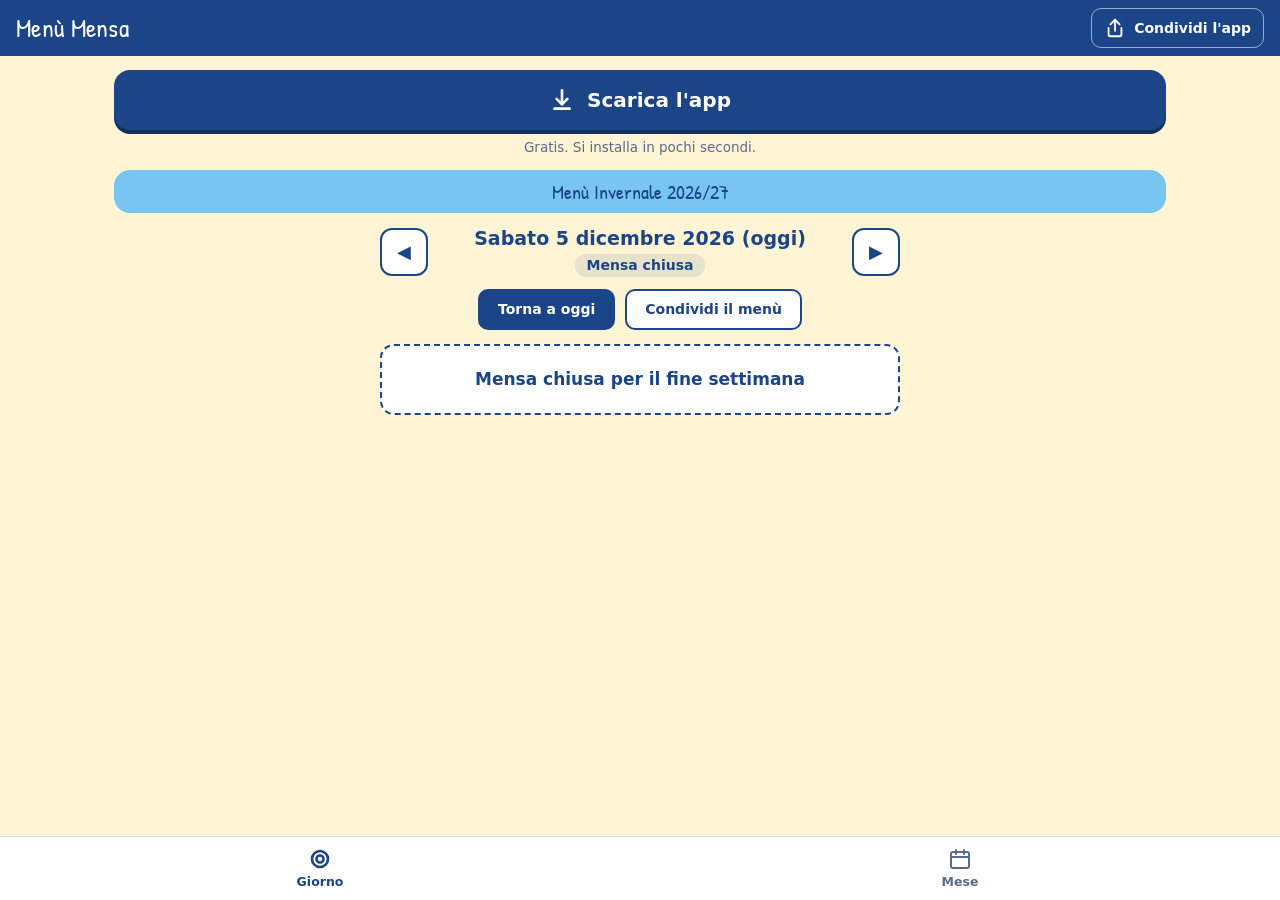
==== index.html @ 9087b8a7 "Add files via upload" ====
<!DOCTYPE html>
<html lang="it">
<head>
  <meta charset="utf-8">
  <meta name="viewport" content="width=device-width, initial-scale=1, viewport-fit=cover">
  <title>Menù Mensa</title>
  <meta name="description" content="Il menù della mensa scolastica, ogni giorno e ogni mese.">
  <meta name="theme-color" content="#1c4587">
  <link rel="manifest" href="manifest.webmanifest">
  <link rel="icon" type="image/png" href="icons/icon-192.png">
  <link rel="apple-touch-icon" href="icons/apple-touch-icon.png">
  <meta name="apple-mobile-web-app-capable" content="yes">
  <meta name="mobile-web-app-capable" content="yes">
  <meta name="apple-mobile-web-app-title" content="Menù Mensa">
  <meta name="apple-mobile-web-app-status-bar-style" content="black-translucent">
  <link rel="preconnect" href="https://fonts.googleapis.com">
  <link rel="preconnect" href="https://fonts.gstatic.com" crossorigin>
  <link href="https://fonts.googleapis.com/css2?family=Patrick+Hand&display=swap" rel="stylesheet">
  <link rel="stylesheet" href="style.css">
</head>
<body>

<header class="barra">
  <h1 class="barra-titolo">Menù Mensa</h1>
  <button class="btn-icona" id="btn-condividi-app" aria-label="Condividi l'app con gli altri genitori">
    <svg viewBox="0 0 24 24" width="22" height="22" fill="none" stroke="currentColor" stroke-width="2" stroke-linecap="round" stroke-linejoin="round" aria-hidden="true"><path d="M12 15V3"/><path d="M7 8l5-5 5 5"/><path d="M5 12v7a2 2 0 0 0 2 2h10a2 2 0 0 0 2-2v-7"/></svg>
    <span>Condividi l'app</span>
  </button>
</header>



<main class="contenuto">
  <div class="scarica" id="blocco-scarica" hidden>
    <button class="btn-scarica" id="btn-scarica">
      <svg viewBox="0 0 24 24" width="26" height="26" fill="none" stroke="currentColor" stroke-width="2.4" stroke-linecap="round" stroke-linejoin="round" aria-hidden="true"><path d="M12 3v12"/><path d="M7 11l5 5 5-5"/><path d="M5 20h14"/></svg>
      <span>Scarica l'app</span>
    </button>
    <p class="scarica-sotto">Gratis. Si installa in pochi secondi.</p>
  </div>

  <div class="stagione" id="stagione" role="status"></div>

  <!-- ========== VISTA GIORNALIERA ========== -->
  <section id="vista-oggi" aria-labelledby="data-titolo">
    <div class="nav-riga">
      <button class="btn-freccia" id="giorno-prec" aria-label="Giorno precedente">&#9664;</button>
      <div class="nav-centro">
        <h2 class="nav-titolo" id="data-titolo">Caricamento...</h2>
        <span class="chip" id="chip-settimana"></span>
      </div>
      <button class="btn-freccia" id="giorno-succ" aria-label="Giorno successivo">&#9654;</button>
    </div>
    <div class="azioni-riga">
      <button class="btn-pieno" id="giorno-oggi">Torna a oggi</button>
      <button class="btn-bordo" id="btn-condividi-giorno">Condividi il menù</button>
    </div>
    <div id="piatti" class="piatti"></div>
    <p id="nota-surgelati" class="nota" hidden>* prodotto surgelato</p>
  </section>

  <!-- ========== VISTA MENSILE ========== -->
  <section id="vista-mese" aria-labelledby="mese-titolo" hidden>
    <div class="nav-riga">
      <button class="btn-freccia" id="mese-prec" aria-label="Mese precedente">&#9664;</button>
      <div class="nav-centro">
        <h2 class="nav-titolo" id="mese-titolo">Mese</h2>
      </div>
      <button class="btn-freccia" id="mese-succ" aria-label="Mese successivo">&#9654;</button>
    </div>
    <div class="azioni-riga">
      <button class="btn-pieno" id="mese-oggi">Torna a oggi</button>
    </div>
    <div id="settimane" class="settimane"></div>
    <p id="nota-mese" class="nota">* prodotto surgelato &middot; tocca un giorno per aprirlo</p>
  </section>
</main>

<nav class="tabbar" aria-label="Sezioni">
  <button class="tab attiva" id="tab-oggi" aria-current="page">
    <svg viewBox="0 0 24 24" width="24" height="24" fill="none" stroke="currentColor" stroke-width="2" stroke-linecap="round" stroke-linejoin="round" aria-hidden="true"><circle cx="12" cy="12" r="8"/><circle cx="12" cy="12" r="3.5"/></svg>
    <span>Giorno</span>
  </button>
  <button class="tab" id="tab-mese">
    <svg viewBox="0 0 24 24" width="24" height="24" fill="none" stroke="currentColor" stroke-width="2" stroke-linecap="round" stroke-linejoin="round" aria-hidden="true"><rect x="3" y="5" width="18" height="16" rx="2"/><path d="M3 10h18"/><path d="M8 3v4"/><path d="M16 3v4"/></svg>
    <span>Mese</span>
  </button>
</nav>

<div class="guida" id="guida" role="dialog" aria-modal="true" aria-labelledby="guida-titolo" hidden>
  <div class="guida-scheda">
    <h2 id="guida-titolo" class="guida-titolo">Scarica l'app</h2>
    <ol id="guida-passi" class="guida-passi"></ol>
    <p id="guida-nota" class="guida-nota"></p>
    <button class="btn-pieno btn-largo" id="guida-chiudi">Ho capito</button>
  </div>
</div>

<div class="errore-app" id="errore-app" role="alert" hidden>
  <div class="errore-scheda">
    <p>L'app non si è caricata bene.</p>
    <button class="btn-pieno btn-largo" id="btn-ripara">Ripara e ricarica</button>
  </div>
</div>

<div id="toast" class="toast" role="status" aria-live="polite" hidden></div>

<script>
  // Rete di sicurezza: se l'app non parte, compare il pulsante per ripararla da soli
  (function () {
    function mostra() {
      var b = document.getElementById('errore-app');
      if (b && !document.documentElement.getAttribute('data-pronto')) b.hidden = false;
    }
    window.addEventListener('error', function () { setTimeout(mostra, 400); }, true);
    setTimeout(mostra, 4000);
    document.addEventListener('click', function (e) {
      if (!e.target || e.target.id !== 'btn-ripara') return;
      var fatto = false;
      function vai() { if (fatto) return; fatto = true; location.reload(); }
      setTimeout(vai, 2500);
      var p = [];
      if (navigator.serviceWorker && navigator.serviceWorker.getRegistrations) {
        p.push(navigator.serviceWorker.getRegistrations().then(function (r) {
          return Promise.all(r.map(function (x) { return x.unregister(); }));
        }));
      }
      if (window.caches && caches.keys) {
        p.push(caches.keys().then(function (k) {
          return Promise.all(k.map(function (x) { return caches.delete(x); }));
        }));
      }
      Promise.all(p).then(vai, vai);
    });
  })();
</script>
<script src="menu-data.js"></script>
<script src="app.js"></script>
</body>
</html>
---- style.css ----
:root {
  --blu: #1c4587;
  --blu-scuro: #14315f;
  --azzurro: #78c5f1;
  --crema: #fff4d4;
  --bianco: #ffffff;
  --inchiostro: #16284a;
  --tenue: #5a6a8a;
  --linea: #d6e0ef;
  --chiuso: #eef2f8;
  --oggi: #e0f2fe;
  --scritta: 'Patrick Hand', 'Bradley Hand', 'Segoe Print', cursive;
  --testo: system-ui, -apple-system, 'Segoe UI', Roboto, Helvetica, Arial, sans-serif;
  --alto-barra: 56px;
  --alto-tab: 64px;
}

* { box-sizing: border-box; -webkit-tap-highlight-color: transparent; }
[hidden] { display: none !important; }

html { height: 100%; }
body {
  margin: 0;
  min-height: 100%;
  background: var(--crema);
  color: var(--inchiostro);
  font-family: var(--testo);
  font-size: 16px;
  line-height: 1.35;
  padding-bottom: calc(var(--alto-tab) + env(safe-area-inset-bottom, 0px) + 12px);
}

button { font: inherit; color: inherit; cursor: pointer; }
button:focus-visible { outline: 3px solid var(--azzurro); outline-offset: 2px; }

/* ---------- barra in alto ---------- */
.barra {
  position: sticky;
  top: 0;
  z-index: 20;
  display: flex;
  align-items: center;
  justify-content: space-between;
  gap: 12px;
  min-height: calc(var(--alto-barra) + env(safe-area-inset-top, 0px));
  padding: env(safe-area-inset-top, 0px) 16px 0;
  background: var(--blu);
  color: #fff;
}
.barra-titolo { margin: 0; font-family: var(--scritta); font-size: 26px; font-weight: 400; letter-spacing: .3px; }
.btn-icona {
  display: inline-flex; align-items: center; gap: 8px;
  padding: 8px 12px;
  border: 1.5px solid rgba(255,255,255,.55);
  border-radius: 10px;
  background: transparent;
  color: #fff;
  font-size: 14px;
  font-weight: 600;
}
.btn-icona:active { background: rgba(255,255,255,.18); }

/* ---------- pulsante "Scarica l'app" ---------- */
.scarica { margin-bottom: 14px; text-align: center; }
.btn-scarica {
  width: 100%;
  min-height: 60px;
  display: flex; align-items: center; justify-content: center; gap: 12px;
  padding: 12px 18px;
  background: var(--blu); color: #fff;
  border: 0; border-radius: 16px;
  font-size: 20px; font-weight: 700;
  box-shadow: 0 4px 0 var(--blu-scuro);
}
.btn-scarica:active { transform: translateY(2px); box-shadow: 0 2px 0 var(--blu-scuro); }
.scarica-sotto { margin: 8px 0 0; font-size: 13.5px; color: var(--tenue); }

/* ---------- guida passo passo ---------- */
.guida {
  position: fixed; inset: 0; z-index: 40;
  display: flex; align-items: flex-end; justify-content: center;
  background: rgba(20, 49, 95, .62);
}
.guida-scheda {
  width: 100%; max-width: 520px;
  max-height: 92%; overflow-y: auto;
  padding: 20px 18px calc(18px + env(safe-area-inset-bottom, 0px));
  background: #fff;
  border-radius: 22px 22px 0 0;
}
.guida-titolo { margin: 0 0 14px; font-family: var(--scritta); font-size: 28px; font-weight: 400; color: var(--blu); text-align: center; }
.guida-passi { list-style: none; margin: 0; padding: 0; display: flex; flex-direction: column; gap: 12px; }
.guida-passo {
  display: flex; align-items: center; gap: 14px;
  padding: 12px 14px;
  background: var(--oggi);
  border-radius: 14px;
}
.guida-num {
  flex: none; width: 34px; height: 34px;
  display: grid; place-items: center;
  border-radius: 50%;
  background: var(--blu); color: #fff;
  font-weight: 700; font-size: 18px;
}
.guida-testo { flex: 1; font-size: 17px; line-height: 1.3; color: var(--inchiostro); }
.guida-testo b { color: var(--blu); }
.guida-icona {
  flex: none; width: 46px; height: 46px;
  display: grid; place-items: center;
  background: #fff; color: var(--blu);
  border: 1.5px solid var(--linea); border-radius: 10px;
}
.guida-nota { margin: 14px 2px 14px; font-size: 14.5px; color: var(--tenue); text-align: center; }
.btn-largo { width: 100%; padding: 14px; font-size: 17px; border-radius: 14px; }

/* ---------- contenuto ---------- */
.contenuto { max-width: 560px; margin: 0 auto; padding: 14px 14px 0; }

.stagione {
  font-family: var(--scritta);
  font-size: 20px;
  color: var(--blu);
  background: var(--azzurro);
  text-align: center;
  padding: 8px 12px;
  border-radius: 16px;
  margin-bottom: 14px;
}

.nav-riga { display: flex; align-items: center; justify-content: space-between; gap: 10px; }
.nav-centro { flex: 1; text-align: center; min-width: 0; }
.nav-titolo { margin: 0 0 4px; font-size: 19px; font-weight: 700; color: var(--blu); line-height: 1.2; }
.chip {
  display: inline-block;
  font-size: 14px; font-weight: 700;
  color: var(--blu);
  background: rgba(28, 69, 135, .1);
  padding: 2px 12px;
  border-radius: 20px;
}
.chip:empty { display: none; }

.btn-freccia {
  flex: none;
  width: 48px; height: 48px;
  display: grid; place-items: center;
  font-size: 18px;
  color: var(--blu);
  background: #fff;
  border: 2px solid var(--blu);
  border-radius: 12px;
}
.btn-freccia:active:not(:disabled) { background: var(--blu); color: #fff; }
.btn-freccia:disabled { opacity: .3; cursor: not-allowed; border-color: #b8c4d9; color: #8a97b0; }

.azioni-riga { display: flex; justify-content: center; gap: 10px; margin: 12px 0 14px; flex-wrap: wrap; }
.btn-pieno, .btn-bordo, .btn-testo {
  padding: 9px 18px;
  border-radius: 10px;
  font-size: 14px;
  font-weight: 700;
}
.btn-pieno { background: var(--blu); color: #fff; border: 2px solid var(--blu); }
.btn-bordo { background: #fff; color: var(--blu); border: 2px solid var(--blu); }
.btn-testo { background: transparent; color: var(--tenue); border: 2px solid transparent; }
.btn-pieno:active { background: var(--blu-scuro); }
.btn-bordo:active { background: var(--oggi); }

/* ---------- vista giorno ---------- */
.piatti { display: flex; flex-direction: column; gap: 8px; touch-action: pan-y; }
.piatto {
  display: flex; align-items: center; gap: 14px;
  background: #fff;
  border: 1.5px solid var(--blu);
  border-radius: 12px;
  padding: 10px 14px;
}
.piatto-emoji { flex: none; width: 36px; text-align: center; font-size: 28px; line-height: 1; }
.piatto-categoria { font-size: 12px; color: var(--blu); opacity: .65; letter-spacing: .3px; }
.piatto-nome { font-size: 17px; font-weight: 600; color: var(--blu); line-height: 1.25; }
.infanzia { display: block; margin-top: 2px; font-size: 13.5px; font-weight: 400; font-style: italic; color: var(--tenue); }

.chiuso-box {
  display: flex; flex-direction: column; align-items: center; gap: 10px;
  padding: 22px 16px;
  background: #fff;
  border: 2px dashed var(--blu);
  border-radius: 14px;
  text-align: center;
  color: var(--blu);
  font-size: 17px;
  font-weight: 600;
}
.img-weekend { width: 200px; height: 200px; object-fit: contain; }
.chiuso-img { width: 100%; max-width: 320px; height: auto; border-radius: 12px; }

.nota { margin: 14px 0 0; text-align: center; font-size: 13px; font-style: italic; color: #000; }

/* ---------- vista mese ---------- */
.settimane { display: flex; flex-direction: column; gap: 18px; }
.sett-titolo {
  display: flex; align-items: baseline; justify-content: space-between; gap: 8px;
  margin: 0 0 8px; padding: 0 2px;
  font-size: 15px; font-weight: 700; color: var(--blu);
}
.sett-titolo small { font-size: 13px; font-weight: 400; color: var(--tenue); }
.giorni { display: flex; flex-direction: column; gap: 8px; }

.giorno-card {
  display: flex; align-items: stretch; gap: 12px;
  width: 100%;
  text-align: left;
  background: #fff;
  border: 1.5px solid var(--linea);
  border-radius: 12px;
  padding: 10px 12px;
}
.giorno-card:active { border-color: var(--blu); }
.giorno-data {
  flex: none; width: 46px;
  display: flex; flex-direction: column; align-items: center; justify-content: flex-start;
  padding-top: 2px;
  color: var(--blu);
}
.giorno-data .gg { font-size: 12px; font-weight: 600; opacity: .75; }
.giorno-data .nn { font-size: 24px; font-weight: 700; line-height: 1.1; }
.giorno-menu { flex: 1; min-width: 0; font-size: 14.5px; line-height: 1.3; }
.giorno-menu div { padding: 1px 0; }
.giorno-menu .pane { color: var(--tenue); }
.giorno-menu small { display: block; font-size: 12.5px; font-style: italic; color: var(--tenue); }

.giorno-card.chiuso { background: var(--chiuso); border-color: transparent; }
.giorno-card.chiuso .giorno-menu { color: var(--tenue); font-style: italic; align-self: center; }
.giorno-card.oggi { background: var(--oggi); border: 2px solid #38bdf8; }
.giorno-card.oggi .giorno-data .nn { color: #0369a1; }

/* ---------- barra delle sezioni ---------- */
.tabbar {
  position: fixed; left: 0; right: 0; bottom: 0; z-index: 20;
  display: flex;
  height: calc(var(--alto-tab) + env(safe-area-inset-bottom, 0px));
  padding-bottom: env(safe-area-inset-bottom, 0px);
  background: #fff;
  border-top: 1px solid var(--linea);
}
.tab {
  flex: 1;
  display: flex; flex-direction: column; align-items: center; justify-content: center; gap: 3px;
  background: transparent; border: 0;
  color: var(--tenue);
  font-size: 12.5px; font-weight: 600;
}
.tab.attiva { color: var(--blu); }
.tab.attiva svg { stroke-width: 2.6; }

/* ---------- riparazione ---------- */
.errore-app {
  position: fixed; inset: 0; z-index: 50;
  display: flex; align-items: center; justify-content: center;
  padding: 20px;
  background: rgba(20, 49, 95, .7);
}
.errore-scheda {
  width: 100%; max-width: 360px;
  padding: 22px 18px;
  background: #fff;
  border-radius: 18px;
  text-align: center;
}
.errore-scheda p { margin: 0 0 16px; font-size: 18px; font-weight: 600; color: var(--blu); }

/* ---------- messaggio breve ---------- */
.toast {
  position: fixed; left: 50%; transform: translateX(-50%);
  bottom: calc(var(--alto-tab) + env(safe-area-inset-bottom, 0px) + 16px);
  z-index: 30;
  max-width: calc(100% - 32px);
  padding: 10px 16px;
  background: var(--blu-scuro); color: #fff;
  border-radius: 10px;
  font-size: 14px;
  text-align: center;
}

/* ---------- schermi larghi (tablet / computer) ---------- */
@media (min-width: 900px) {
  .contenuto { max-width: 1080px; }
  #vista-oggi { max-width: 520px; margin: 0 auto; }
  .giorni { display: grid; grid-template-columns: repeat(5, 1fr); gap: 10px; }
  .giorno-card { flex-direction: column; gap: 6px; height: 100%; }
  .giorno-data { flex-direction: row; width: auto; gap: 8px; align-items: baseline; padding: 0; }
  .giorno-data .nn { font-size: 20px; }
}

@media (prefers-reduced-motion: reduce) { * { transition: none !important; scroll-behavior: auto !important; } }
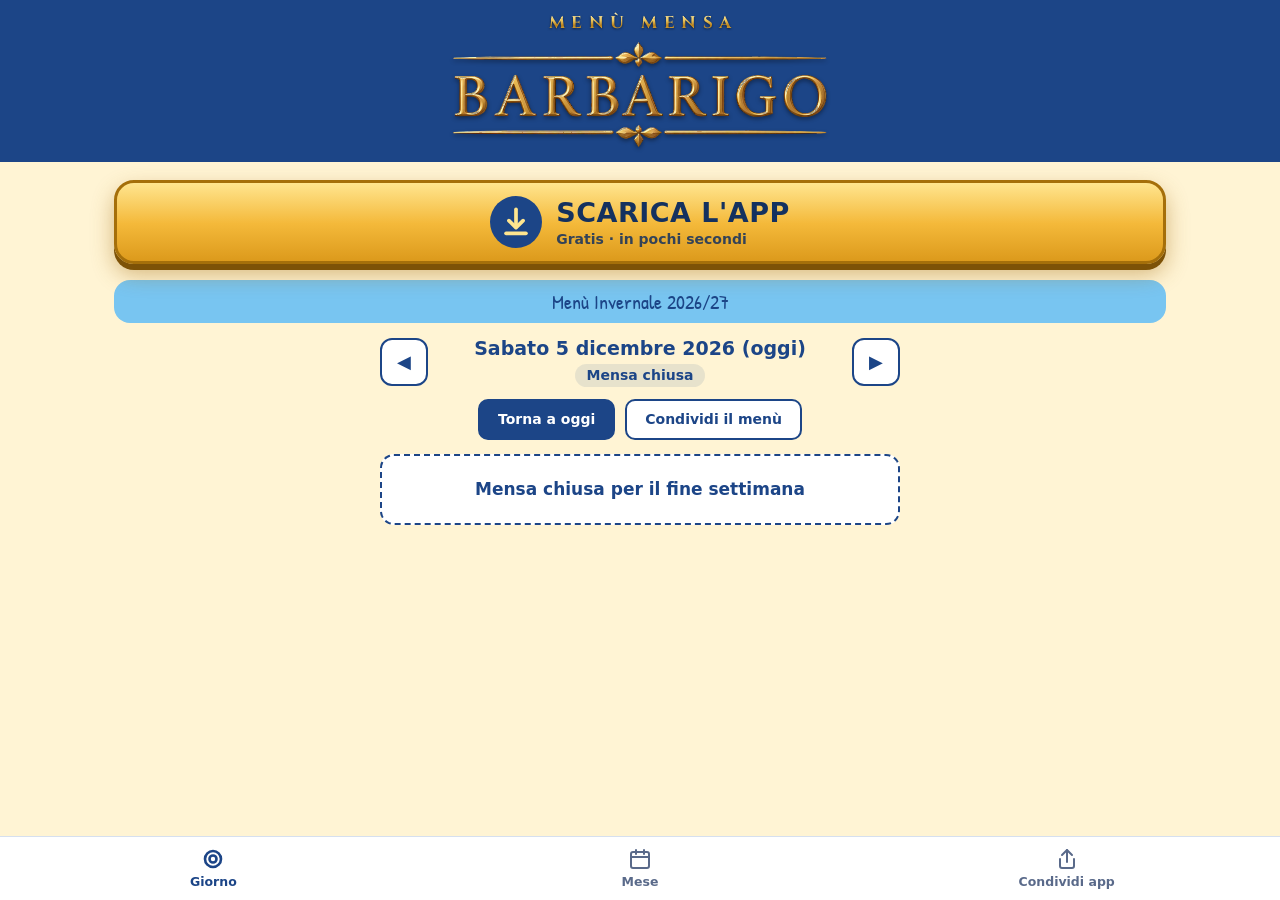
==== commit eb3cf9bb: "Add files via upload" ====
--- a/index.html
+++ b/index.html
@@ -2,12 +2,13 @@
 <html lang="it">
 <head>
   <meta charset="utf-8">
-  <meta name="viewport" content="width=device-width, initial-scale=1, viewport-fit=cover">
+  <meta name="viewport" content="width=device-width, initial-scale=1, minimum-scale=1, maximum-scale=1, user-scalable=no, viewport-fit=cover">
   <title>Menù Mensa</title>
   <meta name="description" content="Il menù della mensa scolastica, ogni giorno e ogni mese.">
   <meta name="theme-color" content="#1c4587">
   <link rel="manifest" href="manifest.webmanifest">
-  <link rel="icon" type="image/png" href="icons/icon-192.png">
+  <link rel="icon" type="image/png" sizes="48x48" href="icons/favicon-48.png">
+  <link rel="icon" type="image/png" sizes="192x192" href="icons/icon-192.png">
   <link rel="apple-touch-icon" href="icons/apple-touch-icon.png">
   <meta name="apple-mobile-web-app-capable" content="yes">
   <meta name="mobile-web-app-capable" content="yes">
@@ -15,17 +16,16 @@
   <meta name="apple-mobile-web-app-status-bar-style" content="black-translucent">
   <link rel="preconnect" href="https://fonts.googleapis.com">
   <link rel="preconnect" href="https://fonts.gstatic.com" crossorigin>
-  <link href="https://fonts.googleapis.com/css2?family=Patrick+Hand&display=swap" rel="stylesheet">
+  <link href="https://fonts.googleapis.com/css2?family=Patrick+Hand&family=Cinzel:wght@600;700&display=swap" rel="stylesheet">
   <link rel="stylesheet" href="style.css">
 </head>
 <body>
 
-<header class="barra">
-  <h1 class="barra-titolo">Menù Mensa</h1>
-  <button class="btn-icona" id="btn-condividi-app" aria-label="Condividi l'app con gli altri genitori">
-    <svg viewBox="0 0 24 24" width="22" height="22" fill="none" stroke="currentColor" stroke-width="2" stroke-linecap="round" stroke-linejoin="round" aria-hidden="true"><path d="M12 15V3"/><path d="M7 8l5-5 5 5"/><path d="M5 12v7a2 2 0 0 0 2 2h10a2 2 0 0 0 2-2v-7"/></svg>
-    <span>Condividi l'app</span>
-  </button>
+<header class="testata">
+  <h1 class="testata-titolo">
+    <span class="testata-menu">Menù Mensa</span>
+    <img class="testata-logo" src="img/barbarigo.png" alt="Barbarigo" width="737" height="216">
+  </h1>
 </header>
 
 
@@ -33,10 +33,14 @@
 <main class="contenuto">
   <div class="scarica" id="blocco-scarica" hidden>
     <button class="btn-scarica" id="btn-scarica">
-      <svg viewBox="0 0 24 24" width="26" height="26" fill="none" stroke="currentColor" stroke-width="2.4" stroke-linecap="round" stroke-linejoin="round" aria-hidden="true"><path d="M12 3v12"/><path d="M7 11l5 5 5-5"/><path d="M5 20h14"/></svg>
-      <span>Scarica l'app</span>
+      <span class="scarica-icona" aria-hidden="true">
+        <svg viewBox="0 0 24 24" width="34" height="34" fill="none" stroke="currentColor" stroke-width="2.6" stroke-linecap="round" stroke-linejoin="round"><path d="M12 3v12"/><path d="M7 11l5 5 5-5"/><path d="M5 20h14"/></svg>
+      </span>
+      <span class="scarica-testi">
+        <span class="scarica-titolo">SCARICA L'APP</span>
+        <span class="scarica-sotto">Gratis &middot; in pochi secondi</span>
+      </span>
     </button>
-    <p class="scarica-sotto">Gratis. Si installa in pochi secondi.</p>
   </div>
 
   <div class="stagione" id="stagione" role="status"></div>
@@ -71,8 +75,23 @@
     <div class="azioni-riga">
       <button class="btn-pieno" id="mese-oggi">Torna a oggi</button>
     </div>
-    <div id="settimane" class="settimane"></div>
-    <p id="nota-mese" class="nota">* prodotto surgelato &middot; tocca un giorno per aprirlo</p>
+    <div class="scroll-hint">&harr; Scorri di lato per vedere tutta la settimana</div>
+    <div class="calendar-wrapper">
+      <table class="calendar-table">
+        <thead>
+          <tr>
+            <th class="week-label-head">SETTIMANA</th>
+            <th>LUNEDÌ</th>
+            <th>MARTEDÌ</th>
+            <th>MERCOLEDÌ</th>
+            <th>GIOVEDÌ</th>
+            <th>VENERDÌ</th>
+          </tr>
+        </thead>
+        <tbody id="calendar-body"></tbody>
+      </table>
+    </div>
+    <p id="nota-mese" class="footer-note">*prodotto surgelato</p>
   </section>
 </main>
 
@@ -84,6 +103,10 @@
   <button class="tab" id="tab-mese">
     <svg viewBox="0 0 24 24" width="24" height="24" fill="none" stroke="currentColor" stroke-width="2" stroke-linecap="round" stroke-linejoin="round" aria-hidden="true"><rect x="3" y="5" width="18" height="16" rx="2"/><path d="M3 10h18"/><path d="M8 3v4"/><path d="M16 3v4"/></svg>
     <span>Mese</span>
+  </button>
+  <button class="tab" id="tab-condividi" aria-label="Condividi l'app con gli altri genitori">
+    <svg viewBox="0 0 24 24" width="24" height="24" fill="none" stroke="currentColor" stroke-width="2" stroke-linecap="round" stroke-linejoin="round" aria-hidden="true"><path d="M12 15V3"/><path d="M7 8l5-5 5 5"/><path d="M5 12v7a2 2 0 0 0 2 2h10a2 2 0 0 0 2-2v-7"/></svg>
+    <span>Condividi app</span>
   </button>
 </nav>
 
--- a/style.css
+++ b/style.css
@@ -18,9 +18,19 @@
 * { box-sizing: border-box; -webkit-tap-highlight-color: transparent; }
 [hidden] { display: none !important; }
 
-html { height: 100%; }
+html {
+  height: 100%;
+  width: 100%;
+  overflow-x: hidden;
+  touch-action: pan-x pan-y;          /* niente zoom con le dita ne' con il doppio tocco */
+  -webkit-text-size-adjust: 100%;
+  text-size-adjust: 100%;
+}
 body {
   margin: 0;
+  width: 100%;
+  overflow-x: hidden;
+  touch-action: pan-x pan-y;
   min-height: 100%;
   background: var(--crema);
   color: var(--inchiostro);
@@ -33,47 +43,61 @@
 button { font: inherit; color: inherit; cursor: pointer; }
 button:focus-visible { outline: 3px solid var(--azzurro); outline-offset: 2px; }
 
-/* ---------- barra in alto ---------- */
-.barra {
-  position: sticky;
-  top: 0;
-  z-index: 20;
-  display: flex;
-  align-items: center;
-  justify-content: space-between;
-  gap: 12px;
-  min-height: calc(var(--alto-barra) + env(safe-area-inset-top, 0px));
-  padding: env(safe-area-inset-top, 0px) 16px 0;
+/* ---------- testata centrata ---------- */
+.testata {
+  padding: calc(env(safe-area-inset-top, 0px) + 12px) 16px 12px;
   background: var(--blu);
-  color: #fff;
-}
-.barra-titolo { margin: 0; font-family: var(--scritta); font-size: 26px; font-weight: 400; letter-spacing: .3px; }
-.btn-icona {
-  display: inline-flex; align-items: center; gap: 8px;
-  padding: 8px 12px;
-  border: 1.5px solid rgba(255,255,255,.55);
-  border-radius: 10px;
-  background: transparent;
-  color: #fff;
-  font-size: 14px;
-  font-weight: 600;
-}
-.btn-icona:active { background: rgba(255,255,255,.18); }
+  text-align: center;
+}
+.testata-titolo { margin: 0; display: flex; flex-direction: column; align-items: center; gap: 4px; font-weight: 400; }
+.testata-menu {
+  font-family: 'Cinzel', 'Trajan Pro', 'Cormorant Garamond', Georgia, 'Times New Roman', serif;
+  font-weight: 700;
+  font-size: 17px;
+  letter-spacing: .38em;
+  text-indent: .38em;           /* compensa lo spazio dopo l'ultima lettera: resta centrato */
+  text-transform: uppercase;
+  background: linear-gradient(180deg, #fff1b8 0%, #e8c25a 38%, #b9811c 58%, #f0cf6e 100%);
+  -webkit-background-clip: text; background-clip: text;
+  color: transparent; -webkit-text-fill-color: transparent;
+  filter: drop-shadow(0 1px 1px rgba(0, 0, 0, .55));
+}
+.testata-logo {
+  display: block;
+  width: min(100%, 380px);
+  height: auto;
+  filter: drop-shadow(0 2px 2px rgba(0, 0, 0, .4));
+}
 
 /* ---------- pulsante "Scarica l'app" ---------- */
-.scarica { margin-bottom: 14px; text-align: center; }
+.scarica { margin: 4px 0 16px; }
 .btn-scarica {
-  width: 100%;
-  min-height: 60px;
-  display: flex; align-items: center; justify-content: center; gap: 12px;
-  padding: 12px 18px;
-  background: var(--blu); color: #fff;
-  border: 0; border-radius: 16px;
-  font-size: 20px; font-weight: 700;
-  box-shadow: 0 4px 0 var(--blu-scuro);
-}
-.btn-scarica:active { transform: translateY(2px); box-shadow: 0 2px 0 var(--blu-scuro); }
-.scarica-sotto { margin: 8px 0 0; font-size: 13.5px; color: var(--tenue); }
+  position: relative;
+  width: 100%;
+  min-height: 84px;
+  display: flex; align-items: center; justify-content: center; gap: 14px;
+  padding: 12px 16px;
+  color: var(--blu-scuro);
+  background: linear-gradient(180deg, #ffe58f 0%, #f4b93a 52%, #dc9a1c 100%);
+  border: 3px solid #a56f0a;
+  border-radius: 20px;
+  box-shadow: 0 6px 0 #7d5207, 0 10px 22px rgba(160, 105, 10, .45);
+  animation: pulsa 2.2s ease-in-out infinite;
+}
+.btn-scarica:active { transform: translateY(3px); box-shadow: 0 3px 0 #7d5207, 0 5px 12px rgba(160, 105, 10, .4); animation: none; }
+.scarica-icona {
+  flex: none; width: 52px; height: 52px;
+  display: grid; place-items: center;
+  background: var(--blu); color: #ffe58f;
+  border-radius: 50%;
+}
+.scarica-testi { display: flex; flex-direction: column; align-items: flex-start; text-align: left; line-height: 1.15; }
+.scarica-titolo { font-size: 27px; font-weight: 800; letter-spacing: .5px; }
+.scarica-sotto { margin-top: 3px; font-size: 14px; font-weight: 600; opacity: .85; }
+@keyframes pulsa {
+  0%, 100% { box-shadow: 0 6px 0 #7d5207, 0 10px 22px rgba(160, 105, 10, .45), 0 0 0 0 rgba(244, 185, 58, .65); }
+  50%      { box-shadow: 0 6px 0 #7d5207, 0 10px 22px rgba(160, 105, 10, .45), 0 0 0 14px rgba(244, 185, 58, 0); }
+}
 
 /* ---------- guida passo passo ---------- */
 .guida {
@@ -115,7 +139,8 @@
 .btn-largo { width: 100%; padding: 14px; font-size: 17px; border-radius: 14px; }
 
 /* ---------- contenuto ---------- */
-.contenuto { max-width: 560px; margin: 0 auto; padding: 14px 14px 0; }
+.contenuto { width: 100%; max-width: 560px; margin: 0 auto; padding: 14px 14px 0; }
+.contenuto > * { min-width: 0; max-width: 100%; }
 
 .stagione {
   font-family: var(--scritta);
@@ -197,43 +222,100 @@
 
 .nota { margin: 14px 0 0; text-align: center; font-size: 13px; font-style: italic; color: #000; }
 
-/* ---------- vista mese ---------- */
-.settimane { display: flex; flex-direction: column; gap: 18px; }
-.sett-titolo {
-  display: flex; align-items: baseline; justify-content: space-between; gap: 8px;
-  margin: 0 0 8px; padding: 0 2px;
-  font-size: 15px; font-weight: 700; color: var(--blu);
-}
-.sett-titolo small { font-size: 13px; font-weight: 400; color: var(--tenue); }
-.giorni { display: flex; flex-direction: column; gap: 8px; }
-
-.giorno-card {
-  display: flex; align-items: stretch; gap: 12px;
-  width: 100%;
-  text-align: left;
-  background: #fff;
-  border: 1.5px solid var(--linea);
-  border-radius: 12px;
-  padding: 10px 12px;
-}
-.giorno-card:active { border-color: var(--blu); }
-.giorno-data {
-  flex: none; width: 46px;
-  display: flex; flex-direction: column; align-items: center; justify-content: flex-start;
-  padding-top: 2px;
-  color: var(--blu);
-}
-.giorno-data .gg { font-size: 12px; font-weight: 600; opacity: .75; }
-.giorno-data .nn { font-size: 24px; font-weight: 700; line-height: 1.1; }
-.giorno-menu { flex: 1; min-width: 0; font-size: 14.5px; line-height: 1.3; }
-.giorno-menu div { padding: 1px 0; }
-.giorno-menu .pane { color: var(--tenue); }
-.giorno-menu small { display: block; font-size: 12.5px; font-style: italic; color: var(--tenue); }
-
-.giorno-card.chiuso { background: var(--chiuso); border-color: transparent; }
-.giorno-card.chiuso .giorno-menu { color: var(--tenue); font-style: italic; align-self: center; }
-.giorno-card.oggi { background: var(--oggi); border: 2px solid #38bdf8; }
-.giorno-card.oggi .giorno-data .nn { color: #0369a1; }
+/* ---------- vista mese (tabella, come nello script mensile) ---------- */
+.calendar-wrapper {
+  width: 100%;
+  max-width: 100%;
+  overflow-x: auto;
+  -webkit-overflow-scrolling: touch;
+  border: 1px solid #e5e7eb;
+  border-radius: 6px;
+  box-shadow: 0 4px 6px -1px rgba(0, 0, 0, 0.05);
+  background-color: #ffffff;
+}
+.calendar-table {
+  width: 100%;
+  min-width: 850px;
+  border-collapse: separate;
+  border-spacing: 0;
+  table-layout: fixed;
+}
+.calendar-table th {
+  background-color: #1a436d;
+  color: white;
+  padding: 12px 4px;
+  font-size: 14px;
+  font-weight: 600;
+  border-bottom: 2px solid #112d4e;
+  text-align: center;
+}
+.calendar-table th.week-label-head,
+.calendar-table td.week-label-cell {
+  width: 15%;
+  background-color: #f8fafc;
+  color: #1a436d;
+  font-weight: bold;
+  text-align: center;
+  vertical-align: middle;
+  border-right: 1px solid #e5e7eb;
+  border-bottom: 1px solid #e5e7eb;
+  font-size: 13px;
+}
+.calendar-table th.week-label-head { background-color: #1a436d; color: #fff; }
+.calendar-table td {
+  border-right: 1px solid #e5e7eb;
+  border-bottom: 1px solid #e5e7eb;
+  padding: 8px 6px;
+  vertical-align: top;
+  height: 140px;
+  background-color: #ffffff;
+  font-size: 12px;
+}
+.calendar-table td:last-child { border-right: none; }
+.calendar-table td.empty-cell { background-color: #f1f5f9; }
+.calendar-table td[data-giorno] { cursor: pointer; }
+.day-number {
+  font-size: 14px;
+  font-weight: bold;
+  color: #b91c1c;
+  margin-bottom: 6px;
+  display: inline-block;
+  background: #fef2f2;
+  padding: 2px 6px;
+  border-radius: 4px;
+}
+.food-container { line-height: 1.4; text-align: left; color: #334155; }
+.food-container div { margin-bottom: 4px; white-space: normal; overflow: hidden; }
+.closed-canteen { color: #64748b; font-style: italic; margin-top: 15px; text-align: center; }
+.closed-label { color: #64748b; font-size: 10px; text-align: center; font-style: italic; }
+.calendar-table td.today-active { background-color: #e0f2fe !important; box-shadow: inset 0 0 0 2px #38bdf8; }
+.calendar-table td.today-active .day-number { color: #0369a1 !important; background: #f0f9ff; }
+.calendar-table td.today-active .food-container { color: #0369a1 !important; font-weight: bold; }
+.infanzia-text { font-size: 10px; color: #64748b; font-style: italic; display: block; margin-top: 1px; font-weight: 400; }
+.footer-note { font-style: italic; color: #64748b; font-size: 11px; margin: 10px 0 0; text-align: left; }
+.scroll-hint {
+  display: none;
+  background-color: #e0f2fe;
+  color: #0369a1;
+  text-align: center;
+  font-size: 12px;
+  padding: 8px;
+  margin-bottom: 8px;
+  border-radius: 6px;
+  font-weight: bold;
+  border: 1px solid #bae6fd;
+}
+@media screen and (max-width: 768px) {
+  .scroll-hint { display: block; }
+  .calendar-table { min-width: 680px; }
+  .calendar-table td { height: auto !important; min-height: 105px; padding: 5px 4px !important; font-size: 10px !important; }
+  .calendar-table th { font-size: 11px !important; padding: 6px 2px !important; }
+  .calendar-table th.week-label-head, .calendar-table td.week-label-cell { font-size: 10px !important; }
+  .day-number { font-size: 11px !important; padding: 1px 4px !important; margin-bottom: 3px !important; }
+  .food-container { line-height: 1.2 !important; }
+  .food-container div { margin-bottom: 3px !important; }
+  .closed-canteen { margin-top: 5px !important; font-size: 10px !important; }
+}
 
 /* ---------- barra delle sezioni ---------- */
 .tabbar {
@@ -287,10 +369,6 @@
 @media (min-width: 900px) {
   .contenuto { max-width: 1080px; }
   #vista-oggi { max-width: 520px; margin: 0 auto; }
-  .giorni { display: grid; grid-template-columns: repeat(5, 1fr); gap: 10px; }
-  .giorno-card { flex-direction: column; gap: 6px; height: 100%; }
-  .giorno-data { flex-direction: row; width: auto; gap: 8px; align-items: baseline; padding: 0; }
-  .giorno-data .nn { font-size: 20px; }
-}
-
-@media (prefers-reduced-motion: reduce) { * { transition: none !important; scroll-behavior: auto !important; } }
+}
+
+@media (prefers-reduced-motion: reduce) { * { transition: none !important; scroll-behavior: auto !important; animation: none !important; } }
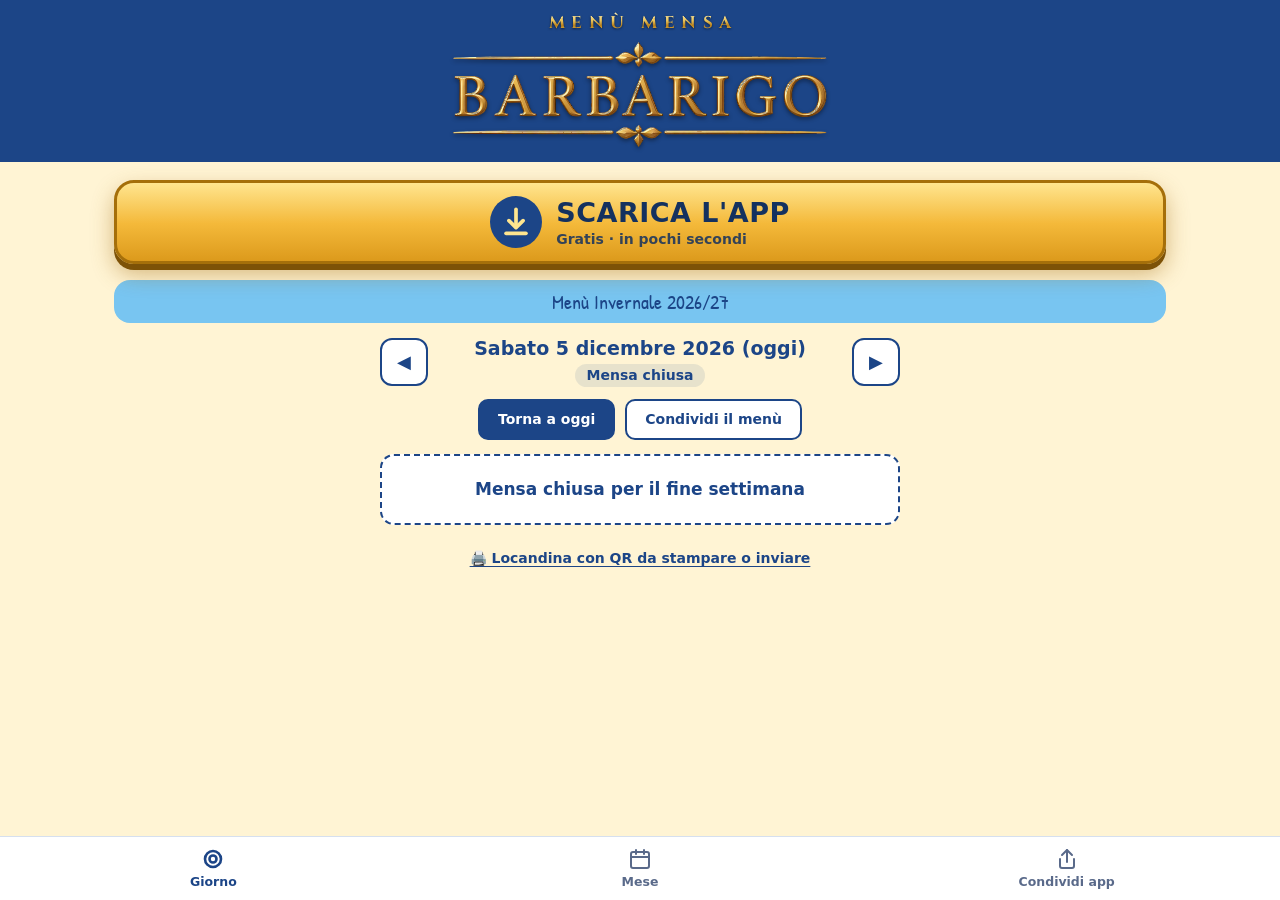
==== commit 0243a9cf: "Add files via upload" ====
--- a/index.html
+++ b/index.html
@@ -31,6 +31,8 @@
 
 
 <main class="contenuto">
+  <div id="avvisi" class="avvisi" aria-live="polite"></div>
+
   <div class="scarica" id="blocco-scarica" hidden>
     <button class="btn-scarica" id="btn-scarica">
       <span class="scarica-icona" aria-hidden="true">
@@ -75,6 +77,17 @@
     <div class="azioni-riga">
       <button class="btn-pieno" id="mese-oggi">Torna a oggi</button>
     </div>
+    <div class="pdf-riga">
+      <div class="pdf-titolo">Stampa il menù in PDF</div>
+      <div class="pdf-bottoni">
+        <button class="btn-pdf" id="btn-pdf-estivo" type="button">
+          <span class="pdf-emoji" aria-hidden="true">☀️</span><span>Menù estivo</span>
+        </button>
+        <button class="btn-pdf" id="btn-pdf-invernale" type="button">
+          <span class="pdf-emoji" aria-hidden="true">❄️</span><span>Menù invernale</span>
+        </button>
+      </div>
+    </div>
     <div class="scroll-hint">&harr; Scorri di lato per vedere tutta la settimana</div>
     <div class="calendar-wrapper">
       <table class="calendar-table">
@@ -93,7 +106,11 @@
     </div>
     <p id="nota-mese" class="footer-note">*prodotto surgelato</p>
   </section>
+  <p class="piede"><a class="link-locandina" href="locandina.html">🖨️ Locandina con QR da stampare o inviare</a></p>
 </main>
+
+<!-- Menù pronto per la stampa / PDF: si vede solo quando si stampa -->
+<div id="stampa-menu" aria-hidden="true"></div>
 
 <nav class="tabbar" aria-label="Sezioni">
   <button class="tab attiva" id="tab-oggi" aria-current="page">
@@ -113,6 +130,7 @@
 <div class="guida" id="guida" role="dialog" aria-modal="true" aria-labelledby="guida-titolo" hidden>
   <div class="guida-scheda">
     <h2 id="guida-titolo" class="guida-titolo">Scarica l'app</h2>
+    <p id="guida-avviso" class="guida-avviso" hidden></p>
     <ol id="guida-passi" class="guida-passi"></ol>
     <p id="guida-nota" class="guida-nota"></p>
     <button class="btn-pieno btn-largo" id="guida-chiudi">Ho capito</button>
--- a/style.css
+++ b/style.css
@@ -129,13 +129,14 @@
 }
 .guida-testo { flex: 1; font-size: 17px; line-height: 1.3; color: var(--inchiostro); }
 .guida-testo b { color: var(--blu); }
+.guida-avviso { margin: 0 0 12px; padding: 10px 12px; background: #fff4d4; border: 2px solid #e0a52a; border-radius: 12px; font-size: 15px; line-height: 1.35; color: var(--inchiostro); text-align: center; }
 .guida-icona {
   flex: none; width: 46px; height: 46px;
   display: grid; place-items: center;
   background: #fff; color: var(--blu);
   border: 1.5px solid var(--linea); border-radius: 10px;
 }
-.guida-nota { margin: 14px 2px 14px; font-size: 14.5px; color: var(--tenue); text-align: center; }
+.guida-nota { white-space: pre-line; margin: 14px 2px 14px; font-size: 14.5px; color: var(--tenue); text-align: center; }
 .btn-largo { width: 100%; padding: 14px; font-size: 17px; border-radius: 14px; }
 
 /* ---------- contenuto ---------- */
@@ -365,6 +366,51 @@
   text-align: center;
 }
 
+/* ---------- avvisi dalla scuola ---------- */
+.avvisi { display: flex; flex-direction: column; gap: 10px; }
+.avvisi:not(:empty) { margin-bottom: 14px; }
+.avviso {
+  display: flex; align-items: flex-start; gap: 12px;
+  padding: 12px 14px;
+  background: #fff8e1;
+  border: 2.5px solid #e0a52a;
+  border-left-width: 9px;
+  border-radius: 14px;
+  box-shadow: 0 3px 10px rgba(160, 105, 10, .18);
+}
+.avviso-icona { flex: none; font-size: 28px; line-height: 1.1; }
+.avviso-corpo { flex: 1; min-width: 0; }
+.avviso-titolo { font-size: 13px; font-weight: 800; letter-spacing: .6px; text-transform: uppercase; color: #8a5a00; }
+.avviso-testo { margin-top: 3px; font-size: 19px; font-weight: 700; line-height: 1.25; color: var(--inchiostro); overflow-wrap: anywhere; }
+.avviso-periodo { margin-top: 6px; font-size: 13.5px; font-weight: 600; color: #8a5a00; }
+
+/* ---------- stampa PDF del menu ---------- */
+.pdf-riga {
+  margin: 0 0 12px;
+  padding: 10px 12px 12px;
+  background: #fff;
+  border: 1.5px solid var(--linea);
+  border-radius: 14px;
+  text-align: center;
+}
+.pdf-titolo { margin-bottom: 8px; font-size: 14px; font-weight: 700; color: var(--tenue); }
+.pdf-bottoni { display: flex; gap: 10px; }
+.btn-pdf {
+  flex: 1; min-width: 0;
+  display: flex; align-items: center; justify-content: center; gap: 6px;
+  min-height: 48px; padding: 8px 6px;
+  font-size: 14px; font-weight: 700; line-height: 1.15; text-align: center;
+  color: var(--blu); background: #fff;
+  border: 2px solid var(--blu); border-radius: 12px;
+}
+.btn-pdf:active { background: var(--oggi); }
+.pdf-emoji { font-size: 17px; line-height: 1; }
+
+.piede { margin: 22px 0 6px; text-align: center; }
+.link-locandina { font-size: 14px; font-weight: 600; color: var(--blu); text-decoration: underline; text-underline-offset: 3px; }
+
+#stampa-menu { display: none; }
+
 /* ---------- schermi larghi (tablet / computer) ---------- */
 @media (min-width: 900px) {
   .contenuto { max-width: 1080px; }
@@ -372,3 +418,29 @@
 }
 
 @media (prefers-reduced-motion: reduce) { * { transition: none !important; scroll-behavior: auto !important; animation: none !important; } }
+
+/* ---------- stampa: esce solo il menu (A4 orizzontale, 2 settimane per pagina) ---------- */
+@page { size: A4 landscape; margin: 9mm; }
+@media print {
+  html, body { height: auto !important; overflow: visible !important; background: #fff !important; padding: 0 !important; }
+  body > *:not(#stampa-menu) { display: none !important; }
+  #stampa-menu { display: block !important; }
+  * { -webkit-print-color-adjust: exact; print-color-adjust: exact; }
+
+  .sm-pagina { break-after: page; page-break-after: always; font-family: var(--testo); color: #16284a; }
+  .sm-pagina:last-child { break-after: auto; page-break-after: auto; }
+  .sm-testata { display: flex; align-items: center; justify-content: space-between; gap: 10mm; padding-bottom: 2.5mm; margin-bottom: 4mm; border-bottom: 0.8mm solid #1c4587; }
+  .sm-logo { height: 13mm; width: auto; display: block; }
+  .sm-titoli { text-align: right; }
+  .sm-titolo { font-size: 20pt; font-weight: 800; color: #1c4587; line-height: 1.1; }
+  .sm-periodo { margin-top: 1mm; font-size: 10pt; color: #5a6a8a; }
+  .sm-sett { margin-bottom: 5mm; break-inside: avoid; page-break-inside: avoid; }
+  .sm-sett h3 { margin: 0 0 1.5mm; font-size: 13pt; color: #1c4587; }
+  .sm-sett table { width: 100%; border-collapse: collapse; table-layout: fixed; }
+  .sm-sett th, .sm-sett td { border: 0.3mm solid #b8c4d9; padding: 2mm 2mm; font-size: 10pt; line-height: 1.22; vertical-align: top; text-align: left; }
+  .sm-sett thead th { background: #1c4587; color: #fff; text-align: center; font-size: 10pt; border-color: #1c4587; }
+  .sm-sett thead th:first-child { width: 22mm; background: #fff; border-color: #fff; }
+  .sm-sett tbody th { width: 22mm; background: #eef2f8; color: #1c4587; font-size: 9.5pt; font-weight: 700; }
+  .sm-inf { display: block; margin-top: 0.6mm; font-size: 9pt; font-style: italic; color: #5a6a8a; }
+  .sm-nota { margin-top: 1mm; font-size: 9.5pt; font-style: italic; color: #5a6a8a; text-align: center; }
+}
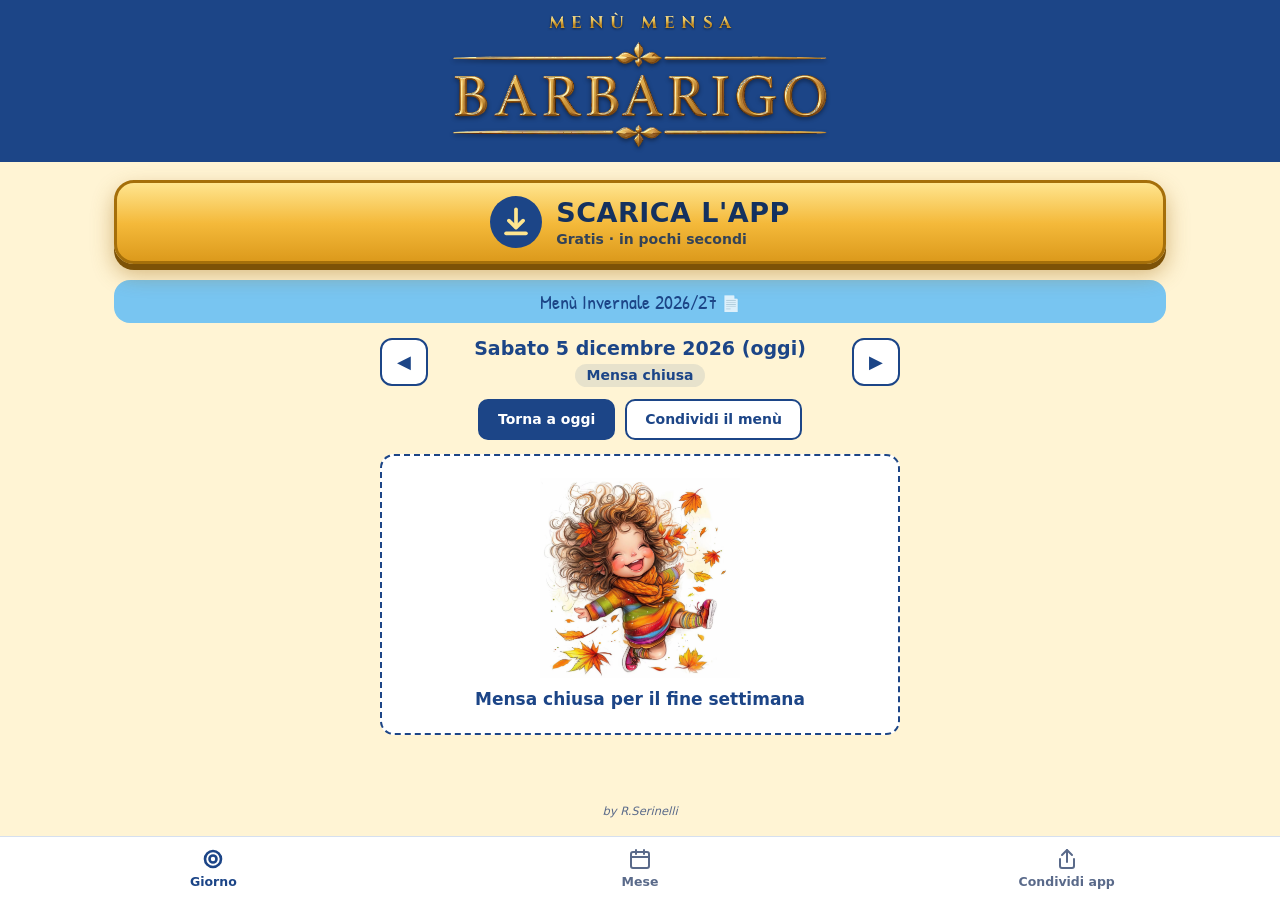
==== commit 17a1a0a0: "Add files via upload" ====
--- a/index.html
+++ b/index.html
@@ -45,7 +45,7 @@
     </button>
   </div>
 
-  <div class="stagione" id="stagione" role="status"></div>
+  <button type="button" class="stagione" id="stagione" aria-label="Apri il menù in PDF"></button>
 
   <!-- ========== VISTA GIORNALIERA ========== -->
   <section id="vista-oggi" aria-labelledby="data-titolo">
@@ -77,17 +77,6 @@
     <div class="azioni-riga">
       <button class="btn-pieno" id="mese-oggi">Torna a oggi</button>
     </div>
-    <div class="pdf-riga">
-      <div class="pdf-titolo">Stampa il menù in PDF</div>
-      <div class="pdf-bottoni">
-        <button class="btn-pdf" id="btn-pdf-estivo" type="button">
-          <span class="pdf-emoji" aria-hidden="true">☀️</span><span>Menù estivo</span>
-        </button>
-        <button class="btn-pdf" id="btn-pdf-invernale" type="button">
-          <span class="pdf-emoji" aria-hidden="true">❄️</span><span>Menù invernale</span>
-        </button>
-      </div>
-    </div>
     <div class="scroll-hint">&harr; Scorri di lato per vedere tutta la settimana</div>
     <div class="calendar-wrapper">
       <table class="calendar-table">
@@ -106,8 +95,9 @@
     </div>
     <p id="nota-mese" class="footer-note">*prodotto surgelato</p>
   </section>
-  <p class="piede"><a class="link-locandina" href="locandina.html">🖨️ Locandina con QR da stampare o inviare</a></p>
 </main>
+
+<footer class="firma">by R.Serinelli</footer>
 
 <!-- Menù pronto per la stampa / PDF: si vede solo quando si stampa -->
 <div id="stampa-menu" aria-hidden="true"></div>
--- a/style.css
+++ b/style.css
@@ -31,7 +31,8 @@
   width: 100%;
   overflow-x: hidden;
   touch-action: pan-x pan-y;
-  min-height: 100%;
+  min-height: 100vh; min-height: 100dvh;
+  display: flex; flex-direction: column;
   background: var(--crema);
   color: var(--inchiostro);
   font-family: var(--testo);
@@ -140,10 +141,11 @@
 .btn-largo { width: 100%; padding: 14px; font-size: 17px; border-radius: 14px; }
 
 /* ---------- contenuto ---------- */
-.contenuto { width: 100%; max-width: 560px; margin: 0 auto; padding: 14px 14px 0; }
+.contenuto { width: 100%; max-width: 560px; margin: 0 auto; padding: 14px 14px 0; flex: 1 0 auto; }
 .contenuto > * { min-width: 0; max-width: 100%; }
 
 .stagione {
+  display: block; width: 100%; border: 0; cursor: pointer;
   font-family: var(--scritta);
   font-size: 20px;
   color: var(--blu);
@@ -153,6 +155,8 @@
   border-radius: 16px;
   margin-bottom: 14px;
 }
+.stagione::after { content: ' \1F4C4'; font-size: 16px; opacity: .75; }
+.stagione:active { background: #5fb4e6; }
 
 .nav-riga { display: flex; align-items: center; justify-content: space-between; gap: 10px; }
 .nav-centro { flex: 1; text-align: center; min-width: 0; }
@@ -384,30 +388,13 @@
 .avviso-testo { margin-top: 3px; font-size: 19px; font-weight: 700; line-height: 1.25; color: var(--inchiostro); overflow-wrap: anywhere; }
 .avviso-periodo { margin-top: 6px; font-size: 13.5px; font-weight: 600; color: #8a5a00; }
 
-/* ---------- stampa PDF del menu ---------- */
-.pdf-riga {
-  margin: 0 0 12px;
-  padding: 10px 12px 12px;
-  background: #fff;
-  border: 1.5px solid var(--linea);
-  border-radius: 14px;
-  text-align: center;
-}
-.pdf-titolo { margin-bottom: 8px; font-size: 14px; font-weight: 700; color: var(--tenue); }
-.pdf-bottoni { display: flex; gap: 10px; }
-.btn-pdf {
-  flex: 1; min-width: 0;
-  display: flex; align-items: center; justify-content: center; gap: 6px;
-  min-height: 48px; padding: 8px 6px;
-  font-size: 14px; font-weight: 700; line-height: 1.15; text-align: center;
-  color: var(--blu); background: #fff;
-  border: 2px solid var(--blu); border-radius: 12px;
-}
-.btn-pdf:active { background: var(--oggi); }
-.pdf-emoji { font-size: 17px; line-height: 1; }
-
-.piede { margin: 22px 0 6px; text-align: center; }
-.link-locandina { font-size: 14px; font-weight: 600; color: var(--blu); text-decoration: underline; text-underline-offset: 3px; }
+/* ---------- firma ---------- */
+.firma {
+  padding: 8px 0 4px;
+  text-align: center;
+  font-size: 11.5px; font-style: italic;
+  color: var(--tenue);
+}
 
 #stampa-menu { display: none; }
 
@@ -419,28 +406,26 @@
 
 @media (prefers-reduced-motion: reduce) { * { transition: none !important; scroll-behavior: auto !important; animation: none !important; } }
 
-/* ---------- stampa: esce solo il menu (A4 orizzontale, 2 settimane per pagina) ---------- */
-@page { size: A4 landscape; margin: 9mm; }
+/* ---------- stampa: esce solo il menu (un solo foglio A4 orizzontale) ---------- */
+@page { size: A4 landscape; margin: 7mm; }
 @media print {
-  html, body { height: auto !important; overflow: visible !important; background: #fff !important; padding: 0 !important; }
+  html, body { height: auto !important; overflow: visible !important; background: #fff !important; padding: 0 !important; display: block !important; min-height: 0 !important; }
   body > *:not(#stampa-menu) { display: none !important; }
   #stampa-menu { display: block !important; }
   * { -webkit-print-color-adjust: exact; print-color-adjust: exact; }
 
-  .sm-pagina { break-after: page; page-break-after: always; font-family: var(--testo); color: #16284a; }
-  .sm-pagina:last-child { break-after: auto; page-break-after: auto; }
-  .sm-testata { display: flex; align-items: center; justify-content: space-between; gap: 10mm; padding-bottom: 2.5mm; margin-bottom: 4mm; border-bottom: 0.8mm solid #1c4587; }
-  .sm-logo { height: 13mm; width: auto; display: block; }
+  .sm-pagina { font-family: var(--testo); color: #16284a; break-inside: avoid; page-break-inside: avoid; }
+  .sm-testata { display: flex; align-items: center; justify-content: space-between; gap: 10mm; padding-bottom: 1.5mm; margin-bottom: 2.5mm; border-bottom: 0.7mm solid #1c4587; }
+  .sm-logo { height: 10mm; width: auto; display: block; }
   .sm-titoli { text-align: right; }
-  .sm-titolo { font-size: 20pt; font-weight: 800; color: #1c4587; line-height: 1.1; }
-  .sm-periodo { margin-top: 1mm; font-size: 10pt; color: #5a6a8a; }
-  .sm-sett { margin-bottom: 5mm; break-inside: avoid; page-break-inside: avoid; }
-  .sm-sett h3 { margin: 0 0 1.5mm; font-size: 13pt; color: #1c4587; }
+  .sm-titolo { font-size: 16pt; font-weight: 800; color: #1c4587; line-height: 1.1; }
+  .sm-periodo { margin-top: 0.5mm; font-size: 8.5pt; color: #5a6a8a; }
+  .sm-sett { margin-bottom: 2.2mm; break-inside: avoid; page-break-inside: avoid; }
   .sm-sett table { width: 100%; border-collapse: collapse; table-layout: fixed; }
-  .sm-sett th, .sm-sett td { border: 0.3mm solid #b8c4d9; padding: 2mm 2mm; font-size: 10pt; line-height: 1.22; vertical-align: top; text-align: left; }
-  .sm-sett thead th { background: #1c4587; color: #fff; text-align: center; font-size: 10pt; border-color: #1c4587; }
-  .sm-sett thead th:first-child { width: 22mm; background: #fff; border-color: #fff; }
-  .sm-sett tbody th { width: 22mm; background: #eef2f8; color: #1c4587; font-size: 9.5pt; font-weight: 700; }
-  .sm-inf { display: block; margin-top: 0.6mm; font-size: 9pt; font-style: italic; color: #5a6a8a; }
-  .sm-nota { margin-top: 1mm; font-size: 9.5pt; font-style: italic; color: #5a6a8a; text-align: center; }
-}
+  .sm-sett th, .sm-sett td { border: 0.25mm solid #b8c4d9; padding: 1mm 1.6mm; font-size: 8.3pt; line-height: 1.2; vertical-align: top; text-align: left; }
+  .sm-sett thead th { background: #1c4587; color: #fff; text-align: center; font-size: 8.5pt; border-color: #1c4587; padding: 0.9mm 1mm; }
+  .sm-sett thead th.sm-sett-nome { width: 26mm; background: #14315f; font-size: 8.5pt; white-space: nowrap; }
+  .sm-sett tbody th { width: 26mm; background: #eef2f8; color: #1c4587; font-size: 7.8pt; font-weight: 700; white-space: nowrap; }
+  .sm-inf { display: block; margin-top: 0.3mm; font-size: 7pt; font-style: italic; color: #5a6a8a; }
+  .sm-nota { margin-top: 0.5mm; font-size: 7.5pt; font-style: italic; color: #5a6a8a; text-align: center; }
+}
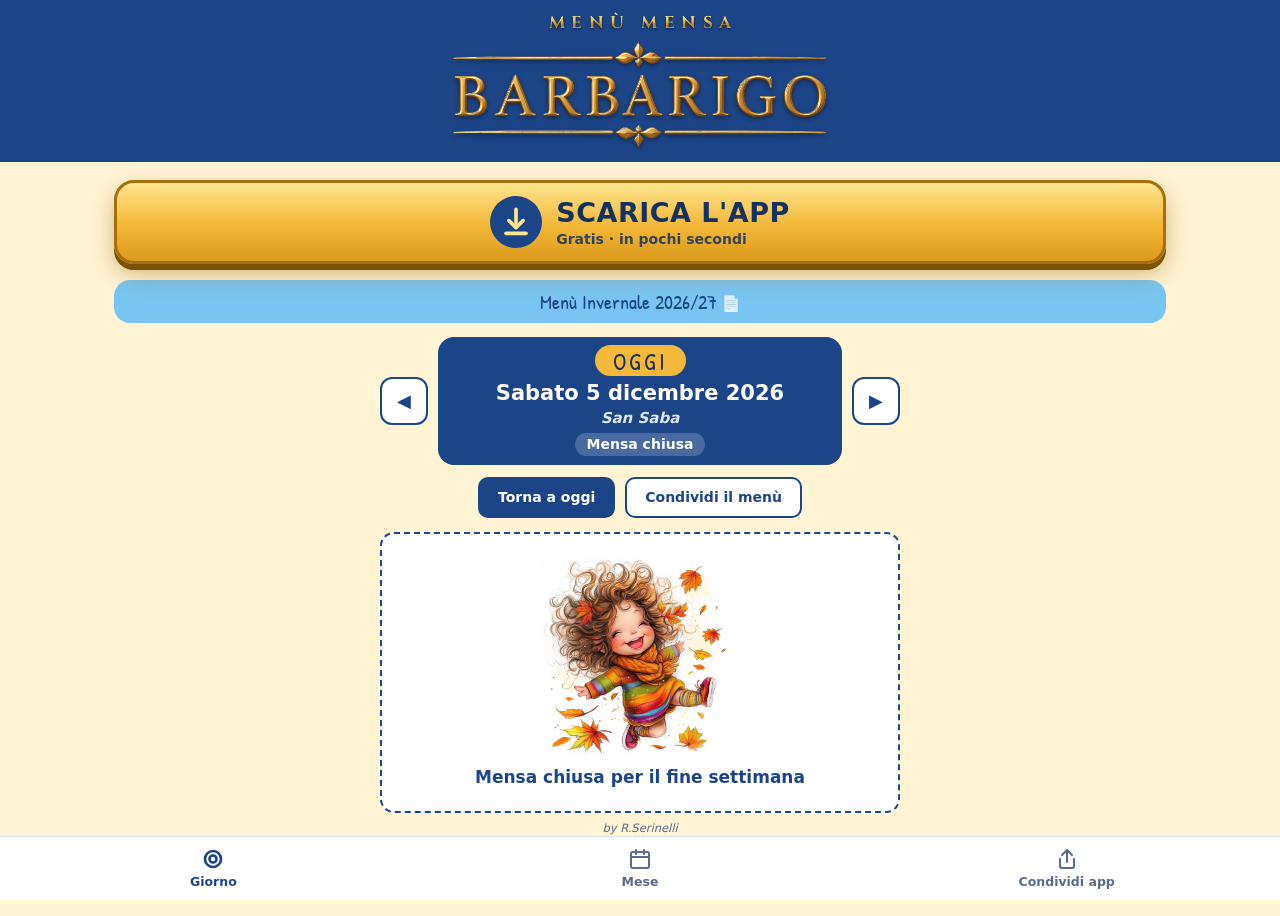
==== commit d05a1286: "Add files via upload" ====
--- a/index.html
+++ b/index.html
@@ -1,5 +1,5 @@
 <!DOCTYPE html>
-<html lang="it">
+<html lang="it" data-oggi="2">
 <head>
   <meta charset="utf-8">
   <meta name="viewport" content="width=device-width, initial-scale=1, minimum-scale=1, maximum-scale=1, user-scalable=no, viewport-fit=cover">
@@ -51,8 +51,10 @@
   <section id="vista-oggi" aria-labelledby="data-titolo">
     <div class="nav-riga">
       <button class="btn-freccia" id="giorno-prec" aria-label="Giorno precedente">&#9664;</button>
-      <div class="nav-centro">
+      <div class="nav-centro" id="nav-centro-giorno">
+        <span class="badge-oggi" id="badge-oggi" hidden>OGGI</span>
         <h2 class="nav-titolo" id="data-titolo">Caricamento...</h2>
+        <div class="santo" id="santo-giorno" hidden></div>
         <span class="chip" id="chip-settimana"></span>
       </div>
       <button class="btn-freccia" id="giorno-succ" aria-label="Giorno successivo">&#9654;</button>
@@ -166,6 +168,7 @@
   })();
 </script>
 <script src="menu-data.js"></script>
+<script src="santi.js"></script>
 <script src="app.js"></script>
 </body>
 </html>
--- a/style.css
+++ b/style.css
@@ -161,6 +161,7 @@
 .nav-riga { display: flex; align-items: center; justify-content: space-between; gap: 10px; }
 .nav-centro { flex: 1; text-align: center; min-width: 0; }
 .nav-titolo { margin: 0 0 4px; font-size: 19px; font-weight: 700; color: var(--blu); line-height: 1.2; }
+.santo { margin: -1px 0 5px; font-size: 15px; font-style: italic; font-weight: 600; color: var(--tenue); line-height: 1.25; }
 .chip {
   display: inline-block;
   font-size: 14px; font-weight: 700;
@@ -293,9 +294,6 @@
 .food-container div { margin-bottom: 4px; white-space: normal; overflow: hidden; }
 .closed-canteen { color: #64748b; font-style: italic; margin-top: 15px; text-align: center; }
 .closed-label { color: #64748b; font-size: 10px; text-align: center; font-style: italic; }
-.calendar-table td.today-active { background-color: #e0f2fe !important; box-shadow: inset 0 0 0 2px #38bdf8; }
-.calendar-table td.today-active .day-number { color: #0369a1 !important; background: #f0f9ff; }
-.calendar-table td.today-active .food-container { color: #0369a1 !important; font-weight: bold; }
 .infanzia-text { font-size: 10px; color: #64748b; font-style: italic; display: block; margin-top: 1px; font-weight: 400; }
 .footer-note { font-style: italic; color: #64748b; font-size: 11px; margin: 10px 0 0; text-align: left; }
 .scroll-hint {
@@ -397,6 +395,55 @@
 }
 
 #stampa-menu { display: none; }
+
+/* =====================================================================
+   EVIDENZIARE "OGGI"  (vista Giorno + vista Mese)
+   Si sceglie lo stile in index.html:  <html lang="it" data-oggi="1">
+     1 = Giallo "cartellino"   2 = Blu pieno   3 = Arancio a mano
+   ===================================================================== */
+.badge-oggi, .tag-oggi { display: none; }
+.nav-centro.e-oggi .badge-oggi { display: inline-block; }
+.calendar-table td.today-active .tag-oggi { display: inline-block; }
+
+.badge-oggi {
+  margin-bottom: 5px; padding: 1px 18px 0;
+  font-family: var(--scritta); font-size: 24px; letter-spacing: 3px; line-height: 1.25;
+  border-radius: 20px;
+}
+.tag-oggi {
+  margin-left: 4px; padding: 2px 6px;
+  font-size: 10px; font-weight: 800; letter-spacing: .5px;
+  border-radius: 4px; vertical-align: 1px;
+}
+.nav-centro.e-oggi .nav-titolo { font-size: 21px; }
+.calendar-table td.today-active .day-number { font-size: 15px; }
+.calendar-table td.today-active .food-container { font-weight: 700; }
+
+/* --- 1: giallo "cartellino" (stesso giallo del tasto Scarica) --- */
+html[data-oggi="1"] .badge-oggi { color: #14315f; background: linear-gradient(#ffe38a, #f0b52f); border: 2px solid #9a6a0a; box-shadow: 0 2px 0 #9a6a0a; }
+html[data-oggi="1"] .calendar-table td.today-active { background-color: #fff1b8 !important; box-shadow: inset 0 0 0 3px #e0a52a; }
+html[data-oggi="1"] .calendar-table td.today-active .day-number { color: #14315f !important; background: #f4b93a; }
+html[data-oggi="1"] .calendar-table td.today-active .food-container { color: #14315f !important; }
+html[data-oggi="1"] .tag-oggi { color: #fff; background: #1c4587; }
+
+/* --- 2: blu pieno --- */
+html[data-oggi="2"] .nav-centro.e-oggi { padding: 8px 8px 9px; background: var(--blu); border-radius: 16px; }
+html[data-oggi="2"] .nav-centro.e-oggi .nav-titolo { color: #fff; }
+html[data-oggi="2"] .nav-centro.e-oggi .santo { color: #dbe8fb; }
+html[data-oggi="2"] .nav-centro.e-oggi .chip { color: #fff; background: rgba(255, 255, 255, .2); }
+html[data-oggi="2"] .badge-oggi { color: #14315f; background: #f4b93a; }
+html[data-oggi="2"] .calendar-table td.today-active { background-color: #dbeafe !important; box-shadow: inset 0 0 0 3px #1c4587; }
+html[data-oggi="2"] .calendar-table td.today-active .day-number { color: #fff !important; background: #1c4587; }
+html[data-oggi="2"] .calendar-table td.today-active .food-container { color: #14315f !important; }
+html[data-oggi="2"] .tag-oggi { color: #14315f; background: #f4b93a; }
+
+/* --- 3: arancio con scritta grande a mano --- */
+html[data-oggi="3"] .badge-oggi { padding: 0; font-size: 40px; letter-spacing: 4px; line-height: 1; color: #c2410c; text-shadow: 0 2px 0 #fed7aa; }
+html[data-oggi="3"] .nav-centro.e-oggi .nav-titolo { color: #9a3412; }
+html[data-oggi="3"] .calendar-table td.today-active { background-color: #ffedd5 !important; box-shadow: inset 0 0 0 3px #ea580c; }
+html[data-oggi="3"] .calendar-table td.today-active .day-number { color: #fff !important; background: #ea580c; }
+html[data-oggi="3"] .calendar-table td.today-active .food-container { color: #7c2d12 !important; }
+html[data-oggi="3"] .tag-oggi { color: #fff; background: #c2410c; }
 
 /* ---------- schermi larghi (tablet / computer) ---------- */
 @media (min-width: 900px) {
